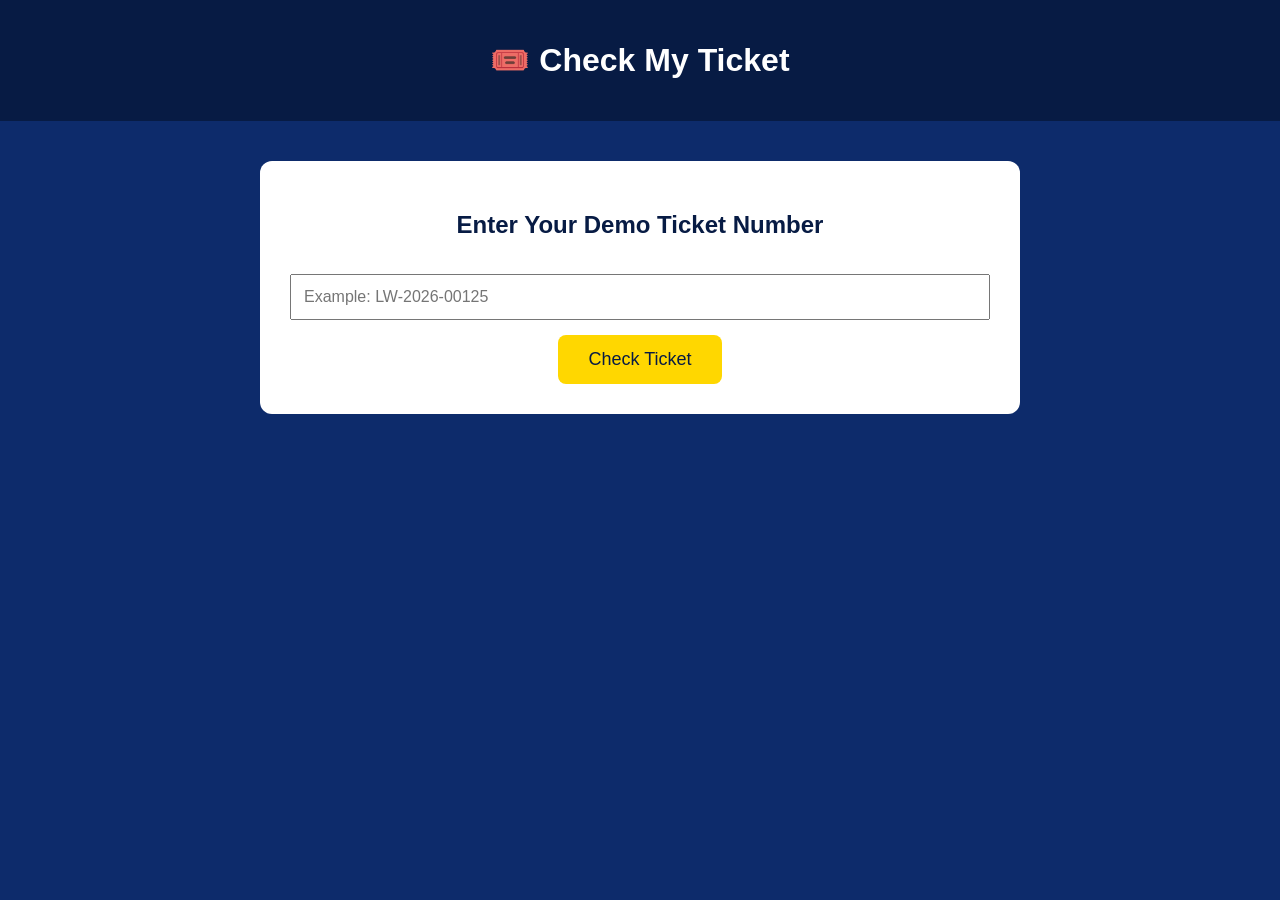
==== check-ticket.html @ 9df7fef2 "Create check-ticket.html" ====
<!DOCTYPE html>
<html lang="en">
<head>
<meta charset="UTF-8">
<meta name="viewport" content="width=device-width, initial-scale=1.0">
<title>Check My Ticket - Lotto Winners USA</title>

<style>
body{
    margin:0;
    font-family:Arial, sans-serif;
    background:#0d2b6b;
    color:white;
}

header{
    background:#071b44;
    padding:20px;
    text-align:center;
}

.container{
    max-width:700px;
    margin:40px auto;
    background:white;
    color:#071b44;
    padding:30px;
    border-radius:12px;
    text-align:center;
}

input{
    width:100%;
    padding:12px;
    margin:15px 0;
    font-size:16px;
    box-sizing:border-box;
}

button{
    background:#FFD700;
    color:#071b44;
    border:none;
    padding:14px 30px;
    border-radius:8px;
    font-size:18px;
    cursor:pointer;
}

#result{
    margin-top:30px;
    text-align:left;
    display:none;
    background:#f4f4f4;
    padding:20px;
    border-radius:10px;
}
</style>
</head>

<body>

<header>
<h1>🎟️ Check My Ticket</h1>
</header>

<div class="container">

<h2>Enter Your Demo Ticket Number</h2>

<input
type="text"
id="ticket"
placeholder="Example: LW-2026-00125">

<button onclick="checkTicket()">
Check Ticket
</button>

<div id="result">
<h3>Ticket Found</h3>

<p><strong>Ticket:</strong> LW-2026-00125</p>

<p><strong>Game:</strong> USA 5/90</p>

<p><strong>Numbers:</strong> 08, 17, 34, 52, 89</p>

<p><strong>Status:</strong> Winner</p>

<p><strong>Prize:</strong> $450,000,000 (Demo)</p>
</div>

</div>

<script>
function checkTicket(){

let ticket=document.getElementById("ticket").value.trim();

if(ticket===""){
alert("Please enter a ticket number.");
return;
}

document.getElementById("result").style.display="block";

}
</script>

</body>
</html>
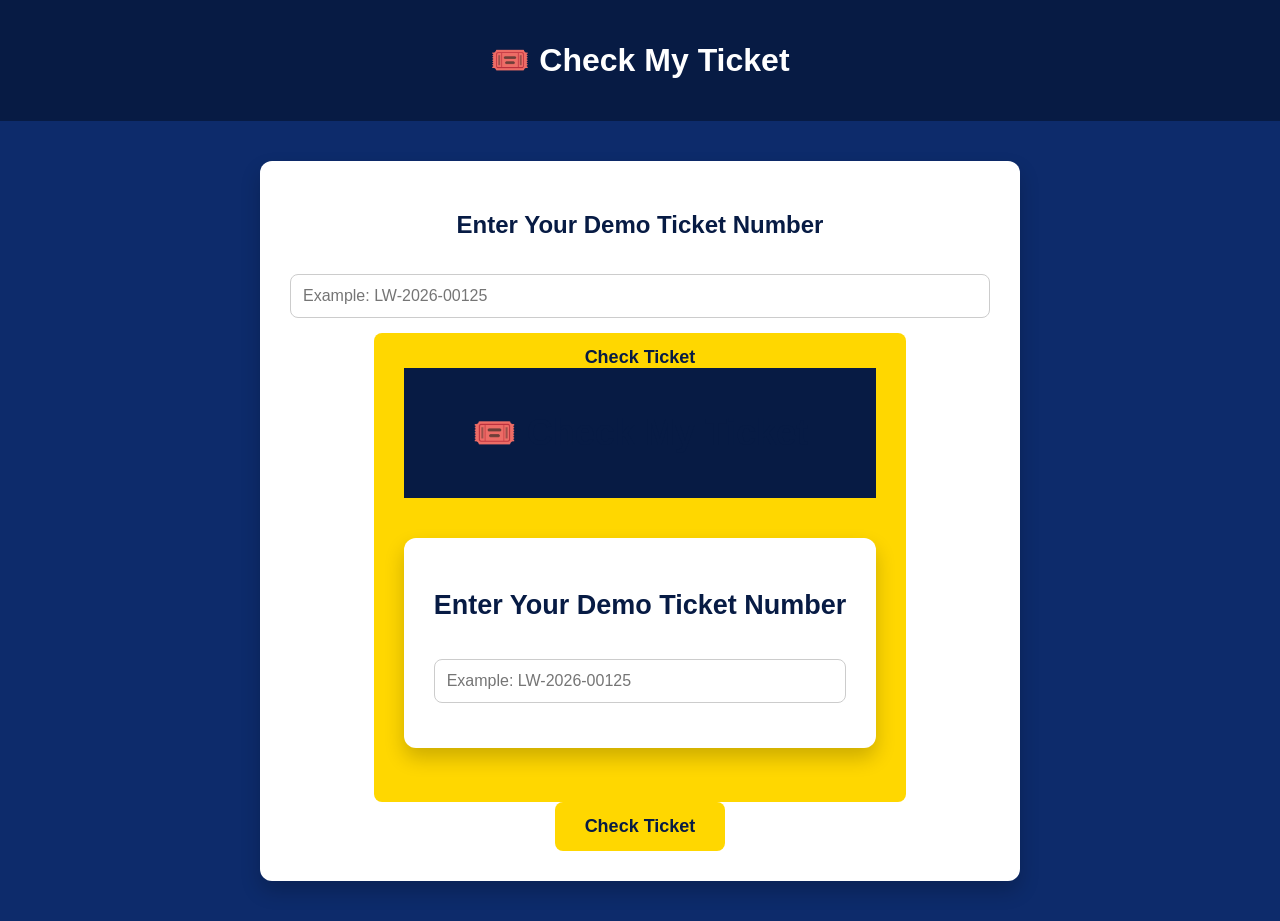
==== commit c55c3648: "Update check-ticket.html" ====
--- a/check-ticket.html
+++ b/check-ticket.html
@@ -75,36 +75,131 @@
 
 <button onclick="checkTicket()">
 Check Ticket
+<!DOCTYPE html>
+<html lang="en">
+<head>
+<meta charset="UTF-8">
+<meta name="viewport" content="width=device-width, initial-scale=1.0">
+<title>Check My Ticket - Lotto Winners USA</title>
+
+<link rel="stylesheet" href="style.css">
+
+<style>
+body{
+    margin:0;
+    font-family:Arial, sans-serif;
+    background:#0d2b6b;
+    color:white;
+}
+
+header{
+    background:#071b44;
+    padding:20px;
+    text-align:center;
+}
+
+.container{
+    max-width:700px;
+    margin:40px auto;
+    background:white;
+    color:#071b44;
+    padding:30px;
+    border-radius:12px;
+    text-align:center;
+    box-shadow:0 10px 20px rgba(0,0,0,.2);
+}
+
+input{
+    width:100%;
+    padding:12px;
+    margin:15px 0;
+    font-size:16px;
+    border:1px solid #ccc;
+    border-radius:8px;
+    box-sizing:border-box;
+}
+
+button{
+    background:#FFD700;
+    color:#071b44;
+    border:none;
+    padding:14px 30px;
+    border-radius:8px;
+    font-size:18px;
+    font-weight:bold;
+    cursor:pointer;
+}
+
+button:hover{
+    background:#ffea66;
+}
+
+#result{
+    margin-top:30px;
+    text-align:left;
+    display:none;
+    background:#f4f4f4;
+    color:#071b44;
+    padding:20px;
+    border-radius:10px;
+}
+</style>
+</head>
+
+<body>
+
+<header>
+<h1>🎟️ Check My Ticket</h1>
+</header>
+
+<div class="container">
+
+<h2>Enter Your Demo Ticket Number</h2>
+
+<input
+type="text"
+id="ticket"
+placeholder="Example: LW-2026-00125">
+
+<button onclick="checkTicket()">
+Check Ticket
 </button>
 
-<div id="result">
-<h3>Ticket Found</h3>
-
-<p><strong>Ticket:</strong> LW-2026-00125</p>
-
-<p><strong>Game:</strong> USA 5/90</p>
-
-<p><strong>Numbers:</strong> 08, 17, 34, 52, 89</p>
-
-<p><strong>Status:</strong> Winner</p>
-
-<p><strong>Prize:</strong> $450,000,000 (Demo)</p>
-</div>
+<div id="result"></div>
 
 </div>
 
 <script>
 function checkTicket(){
 
-let ticket=document.getElementById("ticket").value.trim();
-
-if(ticket===""){
-alert("Please enter a ticket number.");
-return;
-}
-
-document.getElementById("result").style.display="block";
-
+    let ticket = document.getElementById("ticket").value.trim().toUpperCase();
+
+    let result = document.getElementById("result");
+
+    if(ticket === ""){
+        alert("Please enter a ticket number.");
+        return;
+    }
+
+    result.style.display = "block";
+
+    if(ticket === "LW-2026-00125"){
+
+        result.innerHTML = `
+        <h3>✅ Ticket Found</h3>
+        <p><strong>Ticket:</strong> LW-2026-00125</p>
+        <p><strong>Game:</strong> USA 5/90</p>
+        <p><strong>Numbers:</strong> 08, 17, 34, 52, 89</p>
+        <p><strong>Status:</strong> Winner</p>
+        <p><strong>Prize:</strong> $450,000,000 (Demo)</p>`;
+
+    } else {
+
+        result.innerHTML = `
+        <h3>❌ Ticket Not Found</h3>
+        <p>No demo ticket matches <strong>${ticket}</strong>.</p>
+        <p>Please check the ticket number and try again.</p>`;
+    }
 }
 </script>
 
--- a/style.css
+++ b/style.css
@@ -0,0 +1,171 @@
+body{font-family:Arial;margin:40px;background:#0b2d5c;color:#fff}a,button{padding:10px}main{background:#123;padding:20px;border-radius:8px}
+.number-grid{
+display:grid;
+grid-template-columns:repeat(6,1fr);
+gap:10px;
+margin-top:30px;
+}
+
+.number{
+background:#FFD700;
+color:#0d2b6b;
+padding:15px;
+border-radius:50%;
+text-align:center;
+font-weight:bold;
+cursor:pointer;
+}
+
+.number:hover{
+background:#ffef80;
+}
+
+.selected-numbers{
+font-size:24px;
+font-weight:bold;
+margin:20px 0;
+}
+
+.buttons{
+display:flex;
+flex-wrap:wrap;
+gap:10px;
+justify-content:center;
+margin-bottom:25px;
+}
+
+.buttons button{
+padding:12px 20px;
+font-size:18px;
+border:none;
+border-radius:8px;
+background:#FFD700;
+cursor:pointer;
+}
+.balls{
+    display:flex;
+    justify-content:center;
+    gap:15px;
+    flex-wrap:wrap;
+    margin-top:30px;
+}
+
+.ball{
+    width:70px;
+    height:70px;
+    background:#FFD700;
+    color:#0d2b6b;
+    border-radius:50%;
+    display:flex;
+    align-items:center;
+    justify-content:center;
+    font-size:28px;
+    font-weight:bold;
+    box-shadow:0 4px 10px rgba(0,0,0,.3);
+}
+
+#message{
+    margin-top:25px;
+    font-size:24px;
+    color:#00ff66;
+    font-weight:bold;
+    text-align:center;
+}
+.ticket-box{
+    max-width:500px;
+    margin:40px auto;
+    background:white;
+    color:#222;
+    padding:25px;
+    border-radius:15px;
+    text-align:center;
+}
+
+.ticket-box h2{
+    color:#0d2b6b;
+}
+
+.play-btn{
+    background:#FFD700;
+    color:#0d2b6b;
+    border:none;
+    padding:15px 35px;
+    border-radius:10px;
+    font-size:20px;
+    font-weight:bold;
+    cursor:pointer;
+}
+#balls{
+    display:flex;
+    justify-content:center;
+    gap:15px;
+    flex-wrap:wrap;
+    margin:30px 0;
+}
+
+.ball{
+    width:80px;
+    height:80px;
+    border-radius:50%;
+    background:#FFD700;
+    color:#0d2b6b;
+    display:flex;
+    justify-content:center;
+    align-items:center;
+    font-size:32px;
+    font-weight:bold;
+    box-shadow:0 4px 10px rgba(0,0,0,.3);
+}
+
+.jackpot{
+    text-align:center;
+    font-size:32px;
+    font-weight:bold;
+    color:#00ff66;
+    margin-top:20px;
+}
+.countdown-section{
+    text-align:center;
+    margin:50px auto;
+    padding:30px;
+}
+
+#countdown{
+    font-size:36px;
+    font-weight:bold;
+    color:#FFD700;
+    background:#0d2b6b;
+    display:inline-block;
+    padding:20px 35px;
+    border-radius:12px;
+    margin-top:20px;
+    box-shadow:0 5px 15px rgba(0,0,0,.3);
+}
+.hero{
+    text-align:center;
+    padding:80px 20px;
+    background:linear-gradient(135deg,#071b44,#0d2b6b);
+}
+
+.subtitle{
+    font-size:22px;
+    color:#ddd;
+    margin:15px 0 40px;
+}
+
+.jackpot-card{
+    max-width:650px;
+    margin:0 auto 40px;
+    background:#ffffff;
+    color:#071b44;
+    padding:30px;
+    border-radius:16px;
+    box-shadow:0 8px 20px rgba(0,0,0,.3);
+}
+
+.jackpot{
+    font-size:56px;
+    color:#00a651;
+    font-weight:bold;
+    margin:20px 0;
+}
